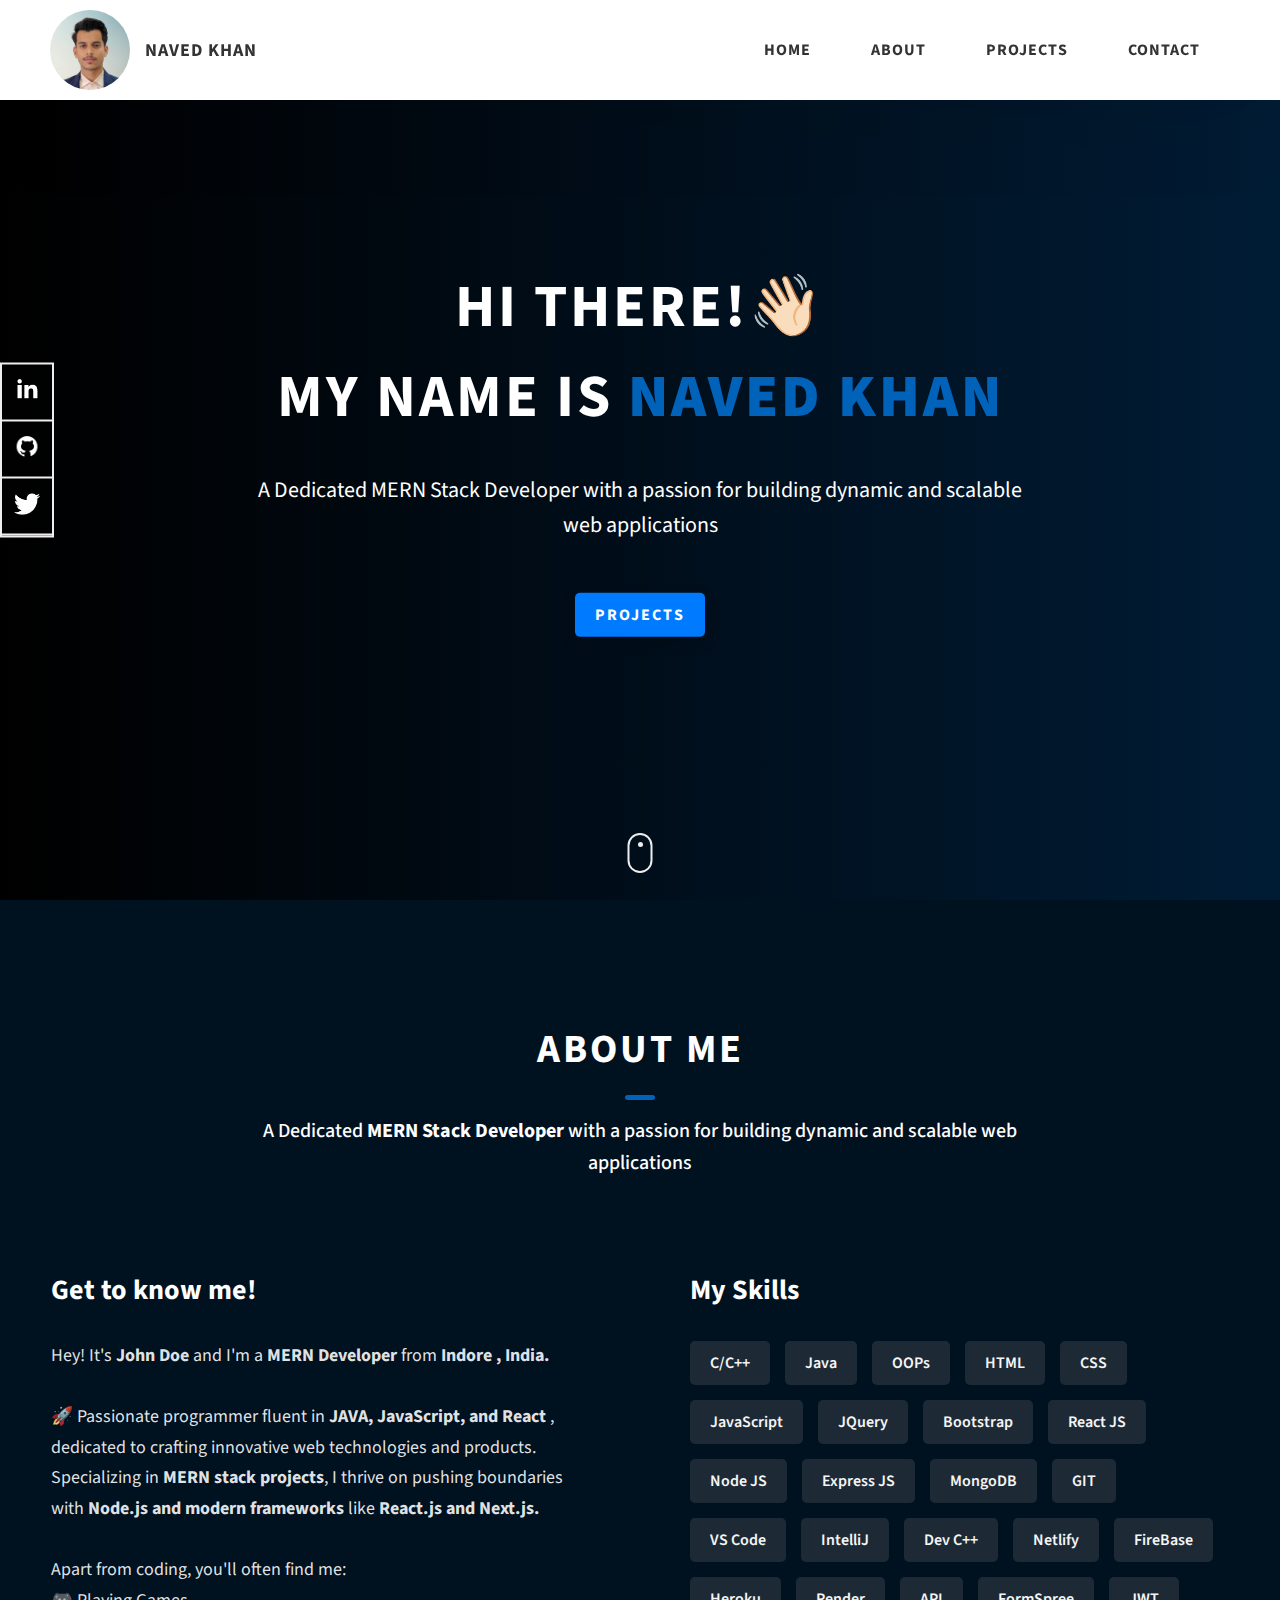
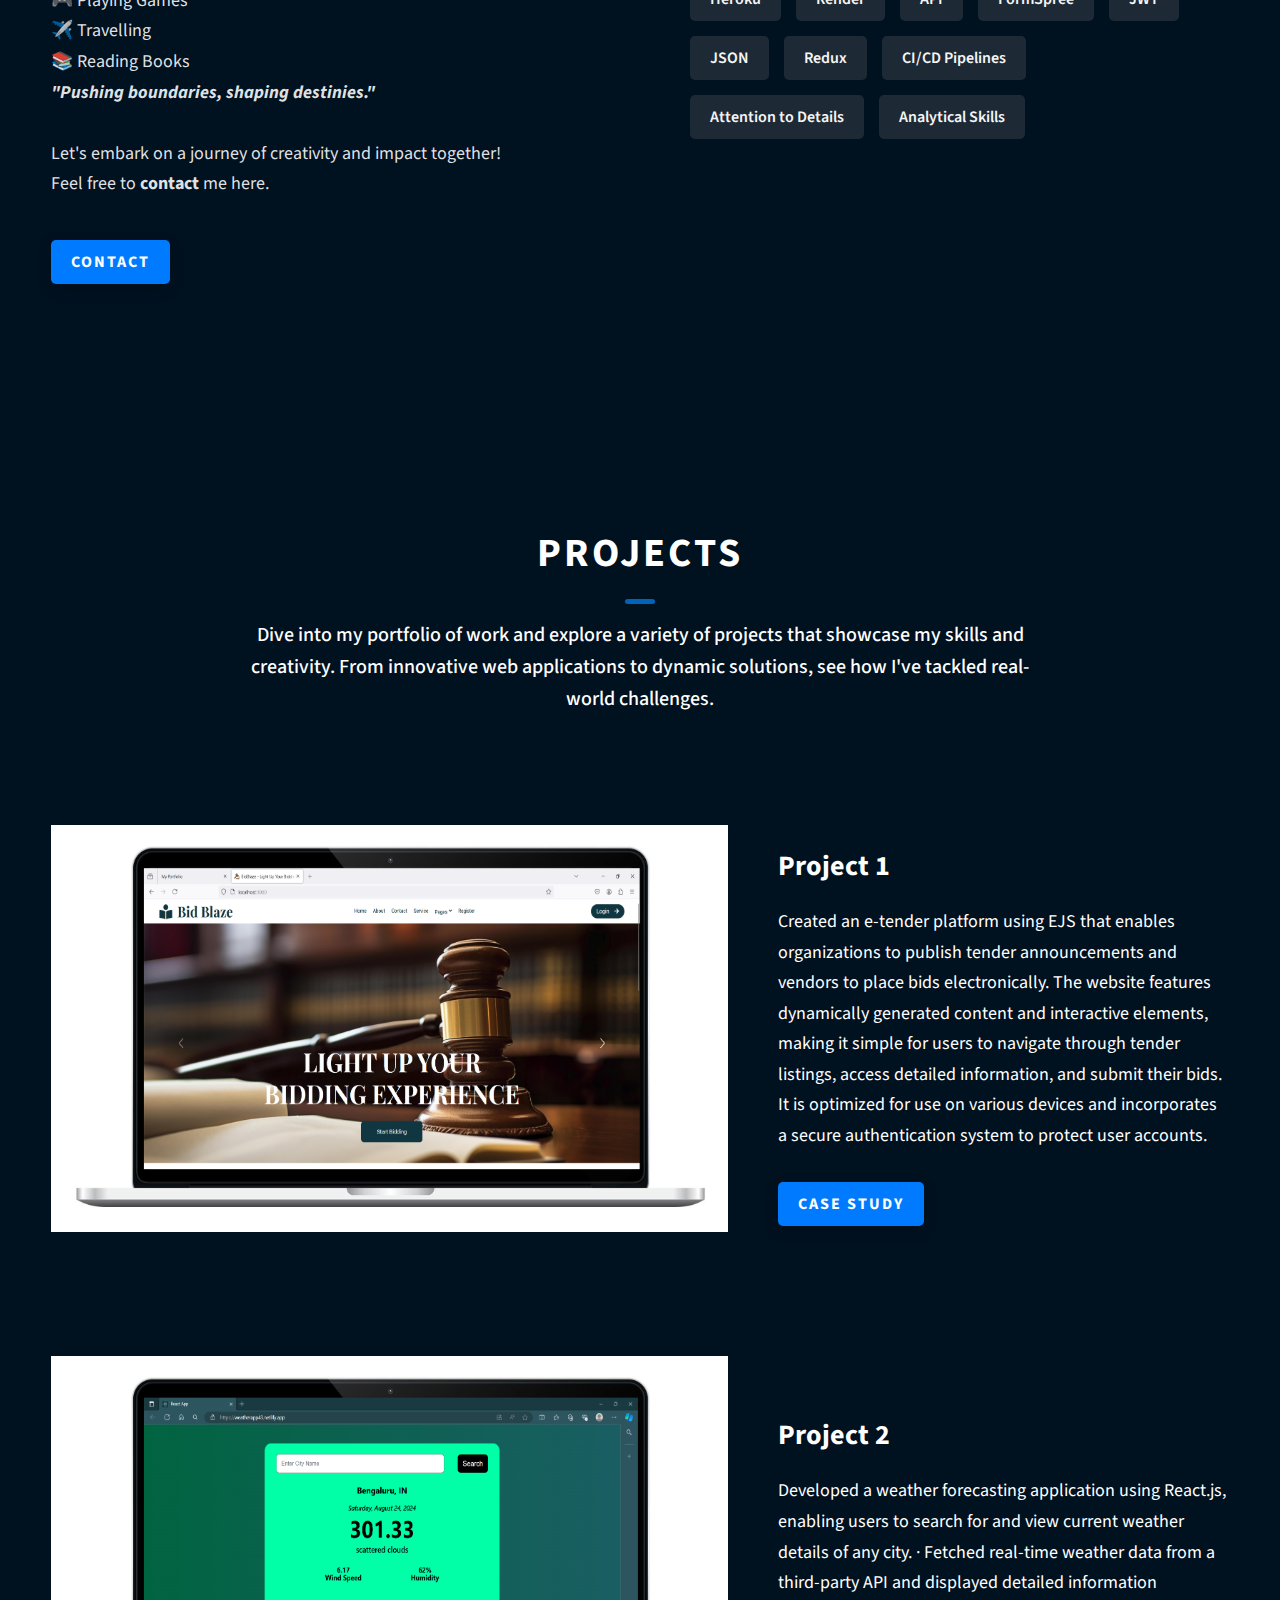
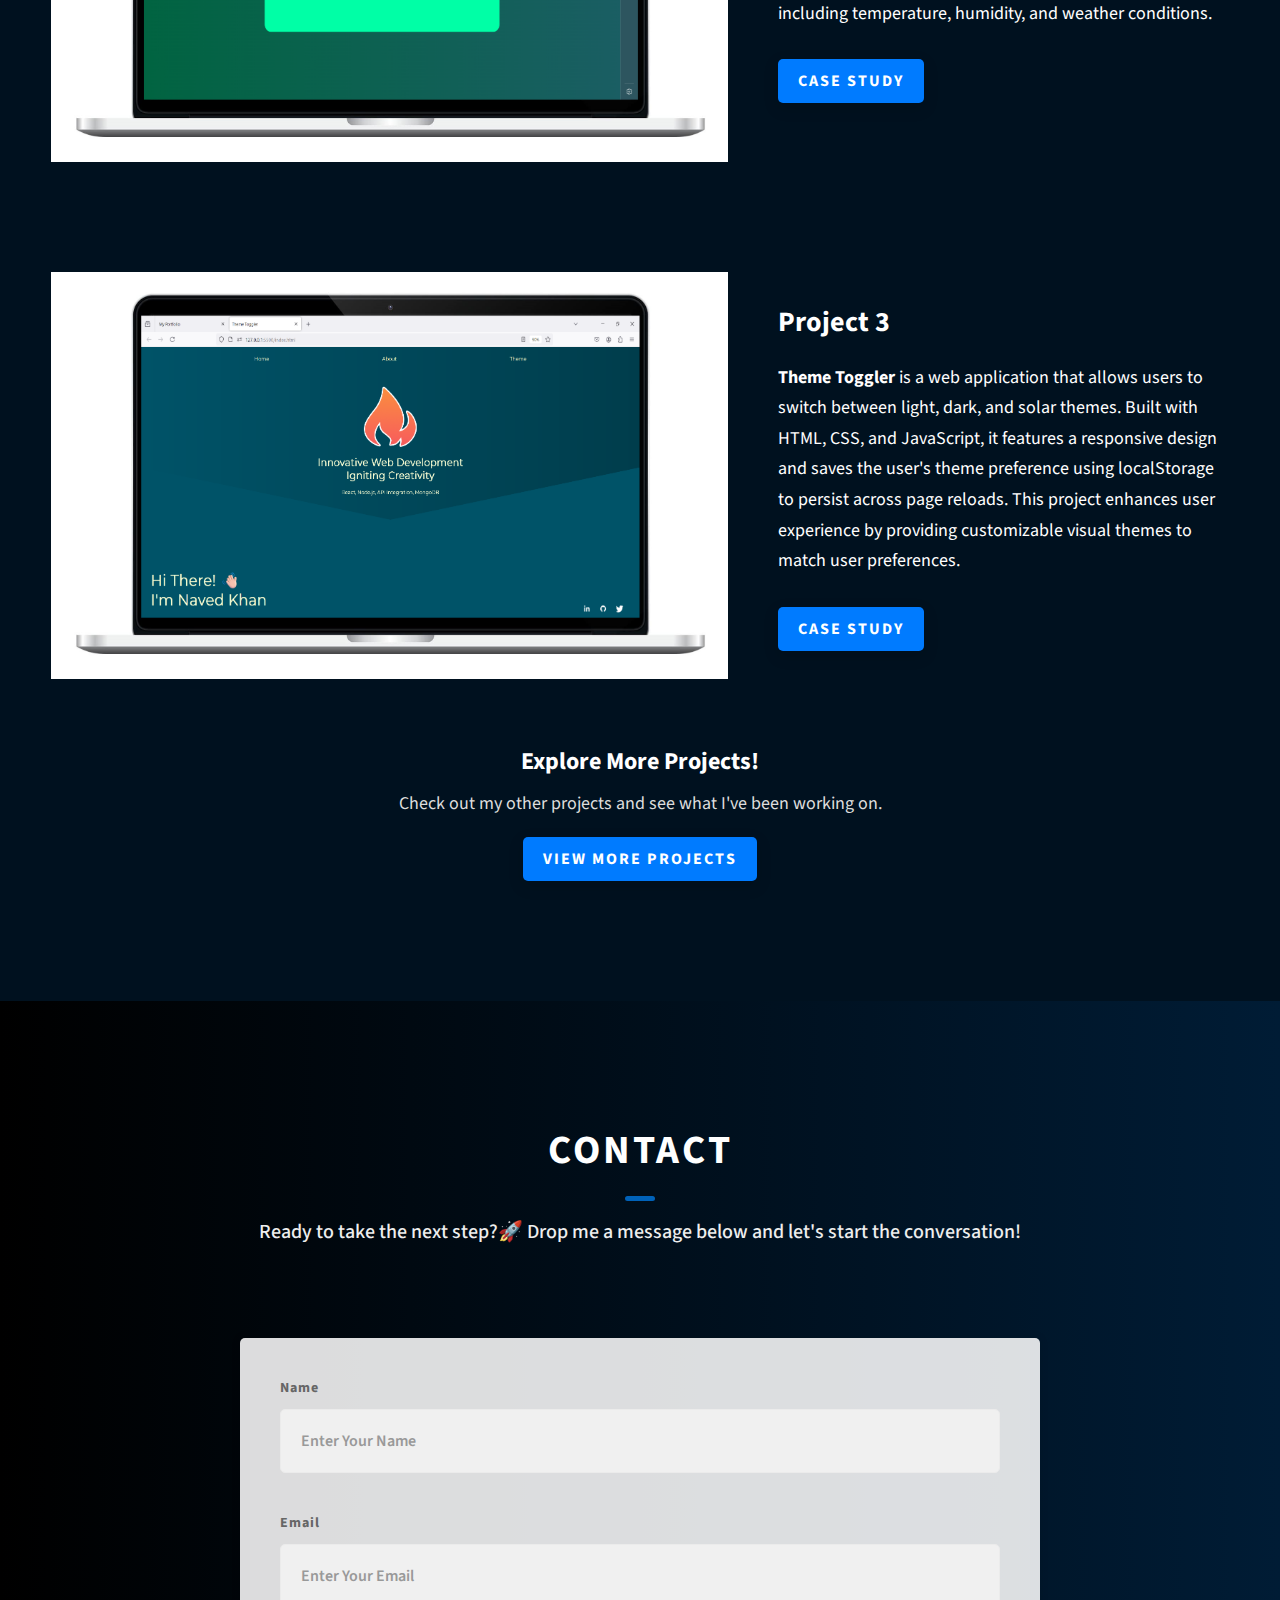
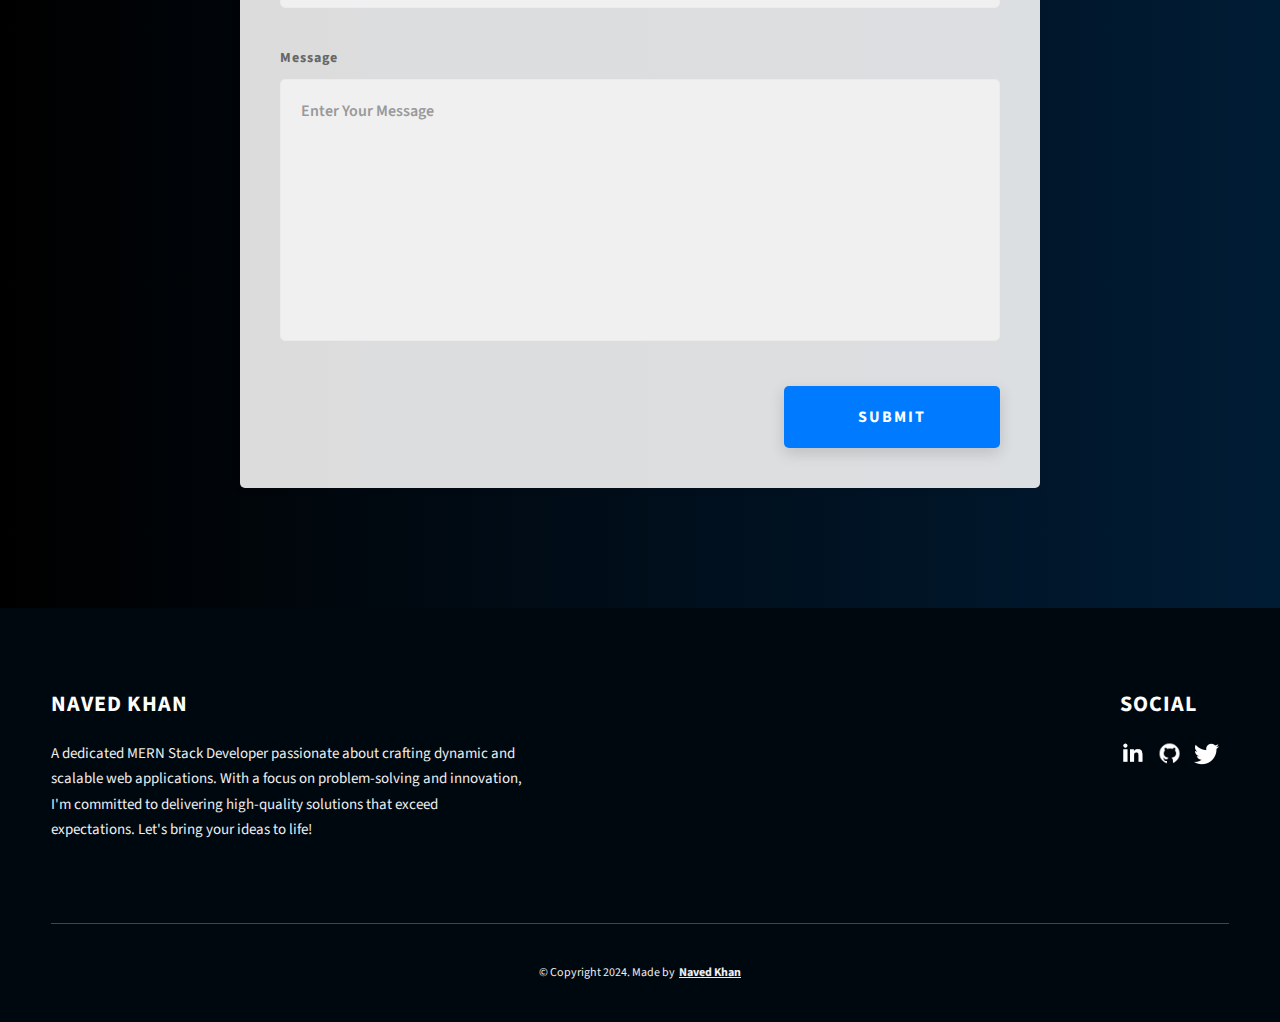
==== index.html @ ad015d61 "first commit" ====
<!DOCTYPE html>
<html lang="en">
  <head>
    <meta charset="UTF-8" />
    <meta name="viewport" content="width=device-width, initial-scale=1.0" />
    <meta http-equiv="X-UA-Compatible" content="ie=edge" />
    <title>My Portfolio</title>
    <meta name="description" content="Portfolio " />

    <link rel="stylesheet" href="css/style.css" />

    <link rel="preconnect" href="https://fonts.googleapis.com" />
    <link rel="preconnect" href="https://fonts.gstatic.com" crossorigin />
    <link
      href="https://fonts.googleapis.com/css2?family=Source+Sans+Pro:wght@400;600;700;900&display=swap"
      rel="stylesheet"
    />
  </head>
  <body>
    <header class="header">
      <div class="header__content">
        <div class="header__logo-container">
          <div class="header__logo-img-cont">
            <img
              src="./assets/png/profilepic.jpg"
              alt=" Logo Image"
              class="header__logo-img"
            />
          </div>
          <span class="header__logo-sub">Naved Khan</span>
        </div>
        <div class="header__main">
          <ul class="header__links">
            <li class="header__link-wrapper">
              <a href="./index.html" class="header__link"> Home </a>
            </li>
            <li class="header__link-wrapper">
              <a href="./index.html#about" class="header__link">About </a>
            </li>
            <li class="header__link-wrapper">
              <a href="./index.html#projects" class="header__link">
                Projects
              </a>
            </li>
            <li class="header__link-wrapper">
              <a href="./index.html#contact" class="header__link"> Contact </a>
            </li>
          </ul>
          <div class="header__main-ham-menu-cont">
            <img
              src="./assets/svg/ham-menu.svg"
              alt="hamburger menu"
              class="header__main-ham-menu"
            />
            <img
              src="./assets/svg/ham-menu-close.svg"
              alt="hamburger menu close"
              class="header__main-ham-menu-close d-none"
            />
          </div>
        </div>
      </div>
      <div class="header__sm-menu">
        <div class="header__sm-menu-content">
          <ul class="header__sm-menu-links">
            <li class="header__sm-menu-link">
              <a href="./index.html"> Home </a>
            </li>

            <li class="header__sm-menu-link">
              <a href="./index.html#about"> About </a>
            </li>

            <li class="header__sm-menu-link">
              <a href="./index.html#projects"> Projects </a>
            </li>

            <li class="header__sm-menu-link">
              <a href="./index.html#contact"> Contact </a>
            </li>
          </ul>
        </div>
      </div>
    </header>
    <section class="home-hero">
      <div class="home-hero__content">
        <h1 class="heading-primary">Hi There!<span class="wave" role="img " aria-labelledby="wave">👋🏻</span> <br>
          My name is <strong>Naved Khan</strong></h1>
        <div class="home-hero__info">
          <p class="text-primary">
            A Dedicated MERN Stack Developer with a passion for building dynamic and scalable web applications
          </p>
        </div>
        <div class="home-hero__cta">
          <a href="./#projects" class="btn btn--bg">Projects</a>
        </div>
      </div>
      <div class="home-hero__socials">
        <div class="home-hero__social">
          <a href="https://www.linkedin.com/in/naved-kk/" class="home-hero__social-icon-link">
            <img
              src="./assets/png/linkedin-ico.png"
              alt="my linkedin profile"
              class="home-hero__social-icon"
            />
          </a>
        </div>
        <div class="home-hero__social">
          <a href="https://github.com/navedk43" class="home-hero__social-icon-link">
            <img
              src="./assets/png/github-ico.png"
              alt="my github profile"
              class="home-hero__social-icon"
            />
          </a>
        </div>
        <div class="home-hero__social">
          <a href="#" class="home-hero__social-icon-link">
            <img
              src="./assets/png/twitter-ico.png"
              alt="icon"
              class="home-hero__social-icon"
            />
          </a>
        </div>
      </div>
      <div class="home-hero__mouse-scroll-cont">
        <div class="mouse"></div>
      </div>
    </section>


    <section id="about" class="about sec-pad">
      <div class="main-container">
        <h2 class="heading heading-sec heading-sec__mb-med">
          <span class="heading-sec__main">About Me</span>
          <span class="heading-sec__sub">
            A Dedicated <strong>MERN Stack Developer</strong> with a passion for building dynamic and scalable web applications
          </span>
        </h2>
        <div class="about__content">
          <div class="about__content-main">
            <h3 class="about__content-title">Get to know me!</h3>
            <div class="about__content-details">
              <p class="about__content-details-para">
                Hey! It's
                <strong>John Doe</strong>
                and I'm a <strong> MERN Developer </strong> from <strong>Indore , India.</strong>
                <br>
                <br>
                🚀 Passionate programmer fluent in <strong>JAVA, JavaScript, and React </strong>
                , dedicated to crafting innovative web technologies and products. Specializing in <strong>MERN stack projects</strong>, I thrive on pushing boundaries with <strong>Node.js and modern frameworks</strong> like<strong> React.js and Next.js.</strong><br> <br>
                Apart from coding, you'll often find me:  <br>
                🎮 Playing Games <br>
                ✈️ Travelling <br>
                📚 Reading Books <br>
                <strong><i>"Pushing boundaries, shaping destinies."</i></strong> <br>
                <br> Let's embark on a journey of creativity and impact together! <br>
                 Feel free to
                <strong>contact</strong> me here.
              </p>
            </div>
            <a href="./#contact" class="btn btn--med btn--theme dynamicBgClr"
              >Contact</a
            >
          </div>
          <div class="about__content-skills">
            <h3 class="about__content-title">My Skills</h3>
            <div class="skills">
              <div class="skills__skill">C/C++</div>
              <div class="skills__skill">Java</div>
              <div class="skills__skill">OOPs</div>
              <div class="skills__skill">HTML</div>
              <div class="skills__skill">CSS</div>
              <div class="skills__skill">JavaScript</div>
              <div class="skills__skill">JQuery</div>
              <div class="skills__skill">Bootstrap</div>
              <div class="skills__skill">React JS</div>
              <div class="skills__skill">Node JS</div>
              <div class="skills__skill">Express JS</div>
              <div class="skills__skill">MongoDB</div>
              <div class="skills__skill">GIT</div>
              <div class="skills__skill">VS Code</div>
              <div class="skills__skill">IntelliJ</div>
              <div class="skills__skill">Dev C++</div>
              <div class="skills__skill">Netlify</div>
              <div class="skills__skill">FireBase</div>
              <div class="skills__skill">Heroku</div>
              <div class="skills__skill">Render</div>
              <div class="skills__skill">API</div>
              <div class="skills__skill">FormSpree</div>
              <div class="skills__skill">JWT</div>
              <div class="skills__skill">JSON</div>
              <div class="skills__skill">Redux</div>
              <div class="skills__skill">CI/CD Pipelines</div>
              <div class="skills__skill">Attention to Details</div> 
              <div class="skills__skill">Analytical Skills</div>
             
            </div>
          </div>
        </div>
      </div>
    </section>


    <section id="projects" class="projects sec-pad">
      <div class="main-container">
        <h2 class="heading heading-sec heading-sec__mb-bg">
          <span class="heading-sec__main">Projects</span>
          <span class="heading-sec__sub">
            Dive into my portfolio of work and explore a variety of projects that showcase my skills and creativity. From innovative web applications to dynamic solutions, see how I've tackled real-world challenges.
          </span>
        </h2>

        <div class="projects__content">
          <div class="projects__row">
            <div class="projects__row-img-cont">
              <img
                src="assets/jpeg/BidBlaze.png"
                alt="Software Screenshot"
                class="projects__row-img"
                loading="lazy"
              />
            </div>
            <div class="projects__row-content">
              <h3 class="projects__row-content-title">Project 1</h3>
              <p class="projects__row-content-desc">
                Created an e-tender platform using EJS that enables organizations to publish tender
                announcements and vendors to place bids electronically. The website features dynamically
                generated content and interactive elements, making it simple for users to navigate through
                tender listings, access detailed information, and submit their bids. It is optimized for use on
                various devices and incorporates a secure authentication system to protect user accounts.
              </p>
              <a
                href="./project-1.html"
                class="btn btn--med btn--theme dynamicBgClr"
                target="_blank"
                >Case Study</a
              >
            </div>
          </div>
          <div class="projects__row">
            <div class="projects__row-img-cont">
              <img
                src="assets/jpeg/WeatherApp.png"
                alt="Software Screenshot"
                class="projects__row-img"
                loading="lazy"
              />
            </div>
            <div class="projects__row-content">
              <h3 class="projects__row-content-title">Project 2</h3>
              <p class="projects__row-content-desc">
                Developed a weather forecasting application using React.js, enabling users to search for and
                view current weather details of any city. · Fetched real-time weather data from a third-party API and displayed detailed information
                including temperature, humidity, and weather conditions.
              </p>
              <a
                href="./project-2.html"
                class="btn btn--med btn--theme dynamicBgClr"
                target="_blank"
                >Case Study</a
              >
            </div>
          </div>
          <div class="projects__row">
            <div class="projects__row-img-cont">
              <img
                src="./assets/jpeg/ThemeSwitch.png"
                alt="Software Screenshot"
                class="projects__row-img"
                loading="lazy"
              />
            </div>
            <div class="projects__row-content">
              <h3 class="projects__row-content-title">Project 3</h3>
              <p class="projects__row-content-desc">
                <strong>Theme Toggler</strong> is a web application that allows users to switch between light, dark, and solar themes. Built with HTML, CSS, and JavaScript, it features a responsive design and saves the user's theme preference using localStorage to persist across page reloads. This project enhances user experience by providing customizable visual themes to match user preferences.
              </p>
              <a
                href="./project-3.html"
                class="btn btn--med btn--theme dynamicBgClr"
                target="_blank"
                >Case Study</a
              >
            </div>
          </div>
        </div>
      </div>
      <br><br><br>
      <div class="seeMore">
        <h3>Explore More Projects!</h3>
        <p>Check out my other projects and see what I've been working on.</p>
    </div>
    <div class="moreProjects">
        <a
            href="https://github.com/navedk43?tab=repositories"
            class="btn btn--medium btn--theme dynamicBgClr"
            target="_blank"
        >
            View More Projects
        </a>
    </div>
    </section>

     <section id="contact" class="contact sec-pad dynamicBg">
      <div class="main-container">
        <h2 class="heading heading-sec heading-sec__mb-med">
          <span class="heading-sec__main heading-sec__main--lt">Contact</span>
          <span class="heading-sec__sub heading-sec__sub--lt">
            Ready to take the next step?🚀 Drop me a message below and let's start the conversation!
          </span>
        </h2>
        <div class="contact__form-container">
          <form action="https://formspree.io/f/mvgpdpna" method="POST" class="contact__form">
            <div class="contact__form-field">
              <label class="contact__form-label" for="name">Name</label>
              <input
                required
                placeholder="Enter Your Name"
                type="text"
                class="contact__form-input"
                name="name"
                id="name"
              />
            </div>
            <div class="contact__form-field">
              <label class="contact__form-label" for="email">Email</label>
              <input
                required
                placeholder="Enter Your Email"
                type="email"
                class="contact__form-input"
                name="email"
                id="email"
              />
            </div>
            <div class="contact__form-field">
              <label class="contact__form-label" for="message">Message</label>
              <textarea
                required
                cols="30"
                rows="10"
                class="contact__form-input"
                placeholder="Enter Your Message"
                name="message"
                id="message"
              ></textarea>
            </div>
            <button type="submit" class="btn btn--theme contact__btn">
              Submit
            </button>
          </form>
        </div>
      </div>
    </section> 


    <footer class="main-footer">
      <div class="main-container">
        <div class="main-footer__upper">
          <div class="main-footer__row main-footer__row-1">
            <h2 class="heading heading-sm main-footer__heading-sm">
              <span>Social</span>
            </h2>
            <div class="main-footer__social-cont">
              <a target="_blank" rel="noreferrer" href="https://www.linkedin.com/in/naved-kk/">
                <img
                  class="main-footer__icon"
                  src="./assets/png/linkedin-ico.png"
                  alt="my Linkedin Profile"
                />
              </a>
              <a target="_blank" rel="noreferrer" href="https://github.com/navedk43">
                <img
                  class="main-footer__icon"
                  src="./assets/png/github-ico.png"
                  alt="my Github Profile"
                />
              </a>
              <a target="_blank" rel="noreferrer" href="#">
                <img
                  class="main-footer__icon"
                  src="./assets/png/twitter-ico.png"
                  alt="icon"
                />
              </a>

<!-- 
            youtube
            <a target="_blank" rel="noreferrer" href="#">
              <img
                class="main-footer__icon"
                src="./assets/png/yt-ico.png"
                alt="icon"
              />
            </a>

            Instagram
            <a target="_blank" rel="noreferrer" href="#">
              <img
                class="main-footer__icon main-footer__icon--mr-none"
                src="./assets/png/insta-ico.png"
                alt="icon"
              />
            </a> -->

            </div>
          </div>
          <div class="main-footer__row main-footer__row-2">
            <h4 class="heading heading-sm text-lt">Naved Khan</h4>
            <p class="main-footer__short-desc">
              A dedicated MERN Stack Developer passionate about crafting dynamic and scalable web applications. With a focus on problem-solving and innovation, I'm committed to delivering high-quality solutions that exceed expectations. Let's bring your ideas to life!
            </p>
          </div>
        </div>
        <div class="main-footer__lower">
          &copy; Copyright 2024. Made by
          <a rel="noreferrer" target="_blank" href="#"
            >Naved Khan</a
          >
        </div>
      </div>
    </footer>

    <script src="https://www.linkedin.com/in/naved-kk/"></script>
  </body>
</html>
---- css/style.css ----
/*
0 - 600px:      Phone
600 - 900px:    Tablet portrait
900 - 1200px:   Tablet landscape
[1200 - 1800] is where our normal styles apply
1800px + :      Big desktop
$breakpoint arguement choices:
- phone
- tab-port
- tab-land
- big-desktop

Inside media queries 1em is always 16px i.e 1em = 16px at every screen size only inside media queries
*/
*,
*::after,
*::before {
  margin: 0;
  padding: 0;
  box-sizing: inherit;
  font-family: inherit; }

html {
  font-size: 62.5%;
  scroll-behavior: smooth; }
  @media only screen and (max-width: 75em) {
    html {
      font-size: 59%; } }
  @media only screen and (max-width: 56.25em) {
    html {
      font-size: 56%; } }
  @media only screen and (min-width: 112.5em) {
    html {
      font-size: 65%; } }

body {
  box-sizing: border-box;
  position: relative;
  line-height: 1.5;
  font-family: sans-serif;
  overflow-x: hidden;
  overflow-y: scroll;
  font-family: 'Source Sans Pro', sans-serif; }

a {
  text-decoration: none;
  color: inherit; }

li {
  list-style: none; }

input:focus,
button:focus,
a:focus,
textarea:focus {
  outline: none; }

button {
  border: none;
  cursor: pointer; }

textarea {
  resize: none; }

.heading-primary {
  font-size: 6rem;
  text-transform: uppercase;
  letter-spacing: 3px;
  text-align: center; }
  @media only screen and (max-width: 37.5em) {
    .heading-primary {
      font-size: 4.5rem; } }
      .heading-primary strong{
        color: #0062b9;
      }
      .wave{
        animation-duration: 2.1s;
        animation-iteration-count: infinite;
        -webkit-animation-name: wave-animation;
        animation-name: wave-animation;
        display: inline-block;
        transform-origin: 70% 70%;
      }
      @keyframes wave-animation {
        0% {
          transform: rotate(0deg);
        }
        10% {
          transform: rotate(14deg);
        } /* The following five values can be played with to make the waving more or less extreme */
        20% {
          transform: rotate(-8deg);
        }
        30% {
          transform: rotate(14deg);
        }
        40% {
          transform: rotate(-4deg);
        }
        50% {
          transform: rotate(10deg);
        }
        60% {
          transform: rotate(0deg);
        } /* Reset for the last half to pause */
        100% {
          transform: rotate(0deg);
        }
      }
.heading-sec__mb-bg {
  margin-bottom: 11rem; }
  @media only screen and (max-width: 56.25em) {
    .heading-sec__mb-bg {
      margin-bottom: 8rem; } }

.heading-sec__mb-med {
  margin-bottom: 9rem; }
  @media only screen and (max-width: 56.25em) {
    .heading-sec__mb-med {
      margin-bottom: 8rem; } }

.heading-sec__main {
  color: #fff;
  display: block;
  font-size: 4rem;
  text-transform: uppercase;
  letter-spacing: 1px;
  letter-spacing: 3px;
  text-align: center;
  margin-bottom: 3.5rem;
  position: relative; }
  .heading-sec__main--lt {
    color: #fff; }
    .heading-sec__main--lt::after {
      content: '';
      background: #0062b9 !important; }
  .heading-sec__main::after {
    content: '';
    position: absolute;
    top: calc(100% + 1.5rem);
    height: 5px;
    width: 3rem;
    background: #0062b9;
    left: 50%;
    transform: translateX(-50%);
    border-radius: 5px; }
    @media only screen and (max-width: 37.5em) {
      .heading-sec__main::after {
        top: calc(100% + 1.2rem); } }

.heading-sec__sub {
  display: block;
  text-align: center;
  color: #ffffff;
  font-size: 2rem;
  font-weight: 500;
  max-width: 80rem;
  margin: auto;
  line-height: 1.6; }
  @media only screen and (max-width: 37.5em) {
    .heading-sec__sub {
      font-size: 1.8rem; } }
  .heading-sec__sub--lt {
    color: #eee; }

.heading-sm {
  font-size: 2.2rem;
  text-transform: uppercase;
  letter-spacing: 1px; }

.main-container {
  max-width: 120rem;
  margin: auto;
  width: 92%; }

.btn {
  background: #fff;
  color: #333;
  text-transform: uppercase;
  letter-spacing: 2px;
  display: inline-block;
  font-weight: 700;
  border-radius: 5px;
  box-shadow: 0 5px 15px 0 rgba(0, 0, 0, 0.15);
  transition: transform .3s; }
  .btn:hover {
    transform: translateY(-3px); }
  .btn--bg {
    padding: 1.5rem 8rem;
    font-size: 2rem; }
  .btn--med {
    padding: 1.5rem 5rem;
    font-size: 1.6rem; }
  .btn--theme {
    background: #0062b9;
    color: #fff; }
  .btn--theme-inv {
    color: #0062b9;
    background: #fff;
    border: 2px solid #0062b9;
    box-shadow: none;
    padding: calc(1.5rem - 2px) calc(5rem - 2px); }

.sec-pad {
  padding: 12rem 0; }
  @media only screen and (max-width: 56.25em) {
    .sec-pad {
      padding: 8rem 0; } }

.text-primary {
  color: #fff;
  font-size: 2.2rem;
  text-align: center;
  width: 100%;
  line-height: 1.6; }
  @media only screen and (max-width: 37.5em) {
    .text-primary {
      font-size: 2rem; } }

.d-none {
  display: none; }

.home-hero {
  color: #fff;
  background: linear-gradient(to right, rgb(0, 0, 0), rgb(0, 28, 53)), url(../../assets/svg/common-bg.svg);
  background-position: center;
  height: 100vh;
  min-height: 80rem;
  max-height: 120rem;
  position: relative; }
  @media only screen and (max-width: 37.5em) {
    .home-hero {
      height: unset;
      min-height: unset; } }
  .home-hero__socials {
    position: absolute;
    top: 50%;
    border: 2px solid #eee;
    border-left: 2px solid #eee;
    transform: translateY(-50%); }
    @media only screen and (max-width: 56.25em) {
      .home-hero__socials {
        display: none; } }
  .home-hero__mouse-scroll-cont {
    position: absolute;
    bottom: 3%;
    left: 50%;
    transform: translateX(-50%); }
    @media only screen and (max-width: 37.5em) {
      .home-hero__mouse-scroll-cont {
        display: none; } }
  .home-hero__social {
    width: 5rem; }
  .home-hero__social-icon-link {
    width: 100%;
    display: block;
    padding: 1.2rem;
    border-bottom: 2px solid #eee;
    transition: background .3s; }
    .home-hero__social-icon-link:hover {
      background: rgba(255, 255, 255, 0.1); }
    .home-hero__social-icon-link--bd-none {
      border-bottom: 0; }
  .home-hero__social-icon {
    width: 100%; }
  .home-hero__content {
    position: absolute;
    top: 50%;
    left: 50%;
    transform: translate(-50%, -50%);
    max-width: 90rem;
    width: 92%; }
    @media only screen and (max-width: 37.5em) {
      .home-hero__content {
        padding: 19rem 0 13rem 0;
        margin: auto;
        position: static;
        transform: translate(0, 0); } }
  .home-hero__info {
    margin: 3rem auto 0 auto;
    max-width: 80rem; }
  .home-hero__cta {
    margin-top: 5rem;
    text-align: center; }

.about {
  background: rgb(0, 17, 31); }
  .about__content {
    display: grid;
    grid-template-columns: 1fr 1fr;
    grid-gap: 10rem; }
    @media only screen and (max-width: 56.25em) {
      .about__content {
        grid-template-columns: 1fr;
        grid-gap: 8rem; } }
    .about__content-title {
      color: #fff;
      font-weight: 700;
      font-size: 2.8rem;
      margin-bottom: 3rem; }
      @media only screen and (max-width: 37.5em) {
        .about__content-title {
          font-size: 2.4rem; } }
    .about__content-details-para {
      font-size: 1.8rem;
      color: rgba(255, 255, 255, 0.895);
      max-width: 60rem;
      line-height: 1.7;
      margin-bottom: 1rem; }
      .about__content-details-para--hl {
        font-weight: 700;
        margin: 0 3px; }
      .about__content-details-para:last-child {
        margin-bottom: 4rem; }
#projects{
  background: rgb(0, 17, 31);
}
.projects__row {
  background: rgb(0, 17, 31);
  display: grid;
  grid-template-columns: 1.5fr 1fr;
  grid-gap: 5rem;
  margin-bottom: 11rem; }
  @media only screen and (max-width: 56.25em) {
    .projects__row {
      grid-template-columns: 1fr;
      grid-gap: 2rem;
      margin-bottom: 8rem; } }
  @media only screen and (max-width: 56.25em) {
    .projects__row {
      text-align: center; } }
  .projects__row:last-child {
    margin-bottom: 0; }
  .projects__row-img-cont {
    overflow: hidden; }
  .projects__row-img {
    width: 100%;
    display: block;
    object-fit: cover; }
  .projects__row-content {
    color: #fff;
    padding: 2rem 0;
    display: flex;
    justify-content: center;
    flex-direction: column;
    align-items: flex-start; }
    @media only screen and (max-width: 56.25em) {
      .projects__row-content {
        align-items: center; } }
    .projects__row-content-title {
      font-weight: 700;
      font-size: 2.8rem;
      margin-bottom: 2rem; }
      @media only screen and (max-width: 37.5em) {
        .projects__row-content-title {
          font-size: 2.4rem; } }
    .projects__row-content-desc {
      font-size: 1.8rem;
      color: rgb(255, 254, 254);
      max-width: 60rem;
      line-height: 1.7;
      margin-bottom: 3rem; }
      @media only screen and (max-width: 37.5em) {
        .projects__row-content-desc {
          font-size: 1.7rem; } }
          .seeMore {
            color: #fff;
            display: flex;
            flex-direction: column;
            align-items: center;
            font-size: 2.4rem;
            margin: 2rem 0;
        }
        
        .seeMore h3 {
            font-size: 2.4rem;
            margin-bottom: 1rem;
        }
        
        .seeMore p {
            font-size: 1.8rem;
            color: #ddd;
        }
        
        .moreProjects {
            display: flex;
            justify-content: center;
            margin-top: 1rem;
        }
        
        .btn {
            padding: 1rem 2rem;
            font-size: 1.6rem;
            border: none;
            border-radius: 5px;
            text-decoration: none;
            text-align: center;
            color: #fff;
            background-color: #007bff; /* Adjust to your theme color */
            transition: background-color 0.3s ease;
        }
        
        .btn:hover {
            background-color: #0056b3; /* Darker shade for hover effect */
        }

.contact {
  background: linear-gradient(to right, rgb(0, 0, 0), rgba(0, 28, 53)), url(../../assets/svg/common-bg.svg);
  background-size: cover;
  background-position: center; }
  .contact__form-container {
    box-shadow: 0 0 10px rgba(0, 0, 0, 0.1);
    background: rgba(255, 255, 255, 0.861);
    padding: 4rem;
    margin-top: 6rem;
    max-width: 80rem;
    text-align: right;
    width: 95%;
    border-radius: 5px;
    margin: 5rem auto 0 auto; }
    @media only screen and (max-width: 37.5em) {
      .contact__form-container {
        padding: 3rem; } }
  .contact__form-field {
    margin-bottom: 4rem; }
    @media only screen and (max-width: 37.5em) {
      .contact__form-field {
        margin-bottom: 3rem; } }
  .contact__form-label {
    color: #666;
    font-size: 1.4rem;
    letter-spacing: 1px;
    font-weight: 700;
    margin-bottom: 1rem;
    display: block;
    text-align: left; }
  .contact__form-input {
    color: #333;
    padding: 2rem;
    width: 100%;
    border: 1px solid #ebebeb;
    font-size: 1.6rem;
    letter-spacing: 0px;
    background: #f0f0f0;
    border-radius: 5px;
    font-weight: 600;
    /* Code for Modern Browsers */
    /* Code for WebKit, Blink, Edge */
    /* Code for Internet Explorer 10-11 */
    /* Code for Microsoft Edge */
    /* Code for Mozilla Firefox 4 to 18 */
    /* Code for Mozilla Firefox 19+ */ }
    .contact__form-input::placeholder {
      color: #999;
      font-weight: 600;
      font-size: 1.6rem; }
    .contact__form-input::-webkit-input-placeholder {
      color: #999;
      font-weight: 600;
      font-size: 1.6rem; }
    .contact__form-input:-ms-input-placeholder {
      color: #999;
      font-weight: 600;
      font-size: 1.6rem; }
    .contact__form-input::-ms-input-placeholder {
      color: #999;
      font-weight: 600;
      font-size: 1.6rem; }
    .contact__form-input:-moz-placeholder {
      opacity: 1;
      color: #999;
      font-weight: 600;
      font-size: 1.6rem; }
    .contact__form-input::-moz-placeholder {
      opacity: 1;
      color: #999;
      font-weight: 600;
      font-size: 1.6rem; }
  .contact__btn {
    width: 30%;
    padding: 2rem 4rem;
    font-size: 1.6rem; }
    @media only screen and (max-width: 37.5em) {
      .contact__btn {
        width: 100%; } }
.project-details{
  background: rgb(0, 17, 31);
}
.project-cs-hero {
  color: #fff;
  background: linear-gradient(to right, rgb(0, 0, 0), rgba(0, 28, 53, 0.943)), url(../../assets/svg/common-bg.svg);
  background-size: cover;
  background-position: center;
  position: relative; }
  @media only screen and (max-width: 37.5em) {
    .project-cs-hero {
      height: unset;
      min-height: unset; } }
  .project-cs-hero__content {
    padding: 25rem 0 17rem 0;
    max-width: 90rem;
    width: 92%;
    margin: auto; }
    @media only screen and (max-width: 37.5em) {
      .project-cs-hero__content {
        padding: 19rem 0 13rem 0;
        margin: auto;
        position: static;
        transform: translate(0, 0); } }
  .project-cs-hero__info {
    margin: 3rem auto 0 auto;
    max-width: 80rem; }
  .project-cs-hero__cta {
    margin-top: 5rem;
    text-align: center; }

.project-details__content {
  padding: 8rem 0;
  max-width: 90rem;
  margin: auto; }
  .project-details__content-title {
    color: #fff;
    font-weight: 700;
    font-size: 2.8rem;
    margin-bottom: 3rem; }
    @media only screen and (max-width: 37.5em) {
      .project-details__content-title {
        font-size: 2.4rem; } }

.project-details__showcase-img-cont {
  width: 100%;
  margin-bottom: 6rem; }

.project-details__showcase-img {
  width: 100%; }

.project-details__content-main {
  width: 100%;
  max-width: 70rem;
  margin: auto; }

.project-details__desc {
  margin: 0 0 7rem 0; }
  .project-details__desc-para {
    font-size: 1.8rem;
    line-height: 1.7;
    color: #fff;
    margin-bottom: 2rem; }

.project-details__tools-used {
  margin: 0 0 7rem 0; }
  .project-details__tools-used-list {
    display: flex;
    flex-wrap: wrap; }
  .project-details__tools-used-item {
    padding: 1rem 2rem;
    margin-bottom: 1.5rem;
    margin-right: 1.5rem;
    font-size: 1.6rem;
    background: rgba(153, 153, 153, 0.2);
    border-radius: 5px;
    font-weight: 600;
    color: #777; }

.project-details__links {
  margin: 0 0; }
  .project-details__links-btn {
    margin-right: 2rem; }
    @media only screen and (max-width: 37.5em) {
      .project-details__links-btn {
        margin-right: 0;
        width: 70%;
        margin-bottom: 2rem;
        text-align: center; } }
    .project-details__links-btn:last-child {
      margin: 0; }
      @media only screen and (max-width: 37.5em) {
        .project-details__links-btn:last-child {
          margin: 0; } }

.header {
  position: fixed;
  width: 100%;
  z-index: 1000;
  background: #000;
  background: #fff;
  box-shadow: 0 10px 100px rgba(0, 0, 0, 0.1); }
  .header__content {
    display: flex;
    align-items: center;
    justify-content: space-between;
    padding: 1rem 5rem; }
    @media only screen and (max-width: 56.25em) {
      .header__content {
        padding: 0 2rem; } }
  .header__logo-container {
    display: flex;
    align-items: center;
    cursor: pointer;
    color: #333;
    transition: color .3s; }
    .header__logo-container:hover {
      color: #0062b9; }
  .header__logo-img-cont {
    width: 8rem;
    height: 8rem;
    border-radius: 50px;
    overflow: hidden;
    margin-right: 1.5rem;
    background: #0062b9; }
    @media only screen and (max-width: 56.25em) {
      .header__logo-img-cont {
        width: 4.5rem;
        height: 4.5rem;
        margin-right: 1.2rem; } }
  .header__logo-img {
    width: 108%;
    height: 120%;
    object-fit: cover;
    object-position: center;
    display: block; }
  .header__logo-sub {
    font-size: 1.8rem;
    text-transform: uppercase;
    font-weight: 700;
    letter-spacing: 1px; }
  .header__links {
    display: flex; }
    @media only screen and (max-width: 37.5em) {
      .header__links {
        display: none; } }
  .header__link {
    padding: 2.2rem 3rem;
    display: inline-block;
    font-size: 1.6rem;
    color: #333;
    text-transform: uppercase;
    letter-spacing: 1px;
    font-weight: 700;
    transition: color .3s; }
    .header__link:hover {
      color: #0062b9; }
    @media only screen and (max-width: 56.25em) {
      .header__link {
        padding: 3rem 1.8rem;
        font-size: 1.5rem; } }
  .header__main-ham-menu-cont {
    display: none;
    width: 3rem;
    padding: 2.2rem 0; }
    @media only screen and (max-width: 37.5em) {
      .header__main-ham-menu-cont {
        display: block; } }
  .header__main-ham-menu {
    width: 100%; }
  .header__main-ham-menu-close {
    width: 100%; }
  .header__sm-menu {
    background: #fff;
    position: absolute;
    width: 100%;
    top: 100%;
    visibility: hidden;
    opacity: 0;
    transition: all .3s;
    box-shadow: 0px 5px 5px 0px rgba(0, 0, 0, 0.1);
    -webkit-box-shadow: 0px 5px 5px 0px rgba(0, 0, 0, 0.1);
    -moz-box-shadow: 0px 5px 5px 0px rgba(0, 0, 0, 0.1); }
    .header__sm-menu--active {
      visibility: hidden;
      opacity: 0; }
      @media only screen and (max-width: 37.5em) {
        .header__sm-menu--active {
          visibility: visible;
          opacity: 1; } }
  .header__sm-menu-link a {
    display: block;
    text-decoration: none;
    padding: 2.5rem 3rem;
    font-size: 1.6rem;
    color: #333;
    text-align: right;
    border-bottom: 1px solid #eee;
    font-weight: 700;
    text-transform: uppercase;
    letter-spacing: 2px;
    transition: color .3s; }
    .header__sm-menu-link a:hover {
      color: #0062b9; }
  .header__sm-menu-link:first-child a {
    border-top: 1px solid #eee; }
  .header__sm-menu-link-last {
    border-bottom: 0; }

.main-footer {
  background: rgb(0, 8, 15);
  color: #fff; }
  .main-footer__upper {
    display: flex;
    justify-content: space-between;
    padding: 8rem 0; }
    @media only screen and (max-width: 56.25em) {
      .main-footer__upper {
        padding: 6rem 0; } }
    @media only screen and (max-width: 37.5em) {
      .main-footer__upper {
        display: block; } }
  .main-footer__row-1 {
    order: 2; }
    @media only screen and (max-width: 56.25em) {
      .main-footer__row-1 {
        margin-bottom: 5rem; } }
  .main-footer__row-2 {
    width: 40%;
    order: 1;
    max-width: 50rem; }
    @media only screen and (max-width: 56.25em) {
      .main-footer__row-2 {
        width: 100%; } }
  .main-footer__short-desc {
    margin-top: 2rem;
    color: #eee;
    font-size: 1.5rem;
    line-height: 1.7; }
  .main-footer__social-cont {
    margin-top: 2rem; }
  .main-footer__icon {
    margin-right: 1rem;
    width: 2.5rem; }
    .main-footer__icon--mr-none {
      margin-right: 0; }
  .main-footer__lower {
    padding: 4rem 0;
    border-top: 1px solid #444;
    color: #eee;
    font-size: 1.2rem;
    text-align: left;
    text-align: center; }
    .main-footer__lower a {
      text-decoration: underline;
      font-weight: bold;
      margin-left: 2px; }
    @media only screen and (max-width: 56.25em) {
      .main-footer__lower {
        padding: 3.5rem 0; } }

.skills {
  display: flex;
  flex-wrap: wrap; }
  .skills__skill {
    padding: 1rem 2rem;
    margin-bottom: 1.5rem;
    margin-right: 1.5rem;
    font-size: 1.6rem;
    background: rgba(153, 153, 153, 0.192);
    border-radius: 5px;
    font-weight: 600;
    color: #f6f5f5; }

.mouse {
  width: 25px;
  height: 40px;
  border: 2px solid #eee;
  border-radius: 60px;
  position: relative;
  overflow: hidden; }
  .mouse::before {
    content: '';
    width: 5px;
    height: 5px;
    position: absolute;
    top: 7px;
    left: 50%;
    transform: translateX(-50%);
    background-color: #eee;
    border-radius: 50%;
    opacity: 1;
    animation: wheel 1.3s infinite;
    -webkit-animation: wheel 1.3s infinite; }

@keyframes wheel {
  to {
    opacity: 0;
    top: 27px; } }

@-webkit-keyframes wheel {
  to {
    opacity: 0;
    top: 27px; } }
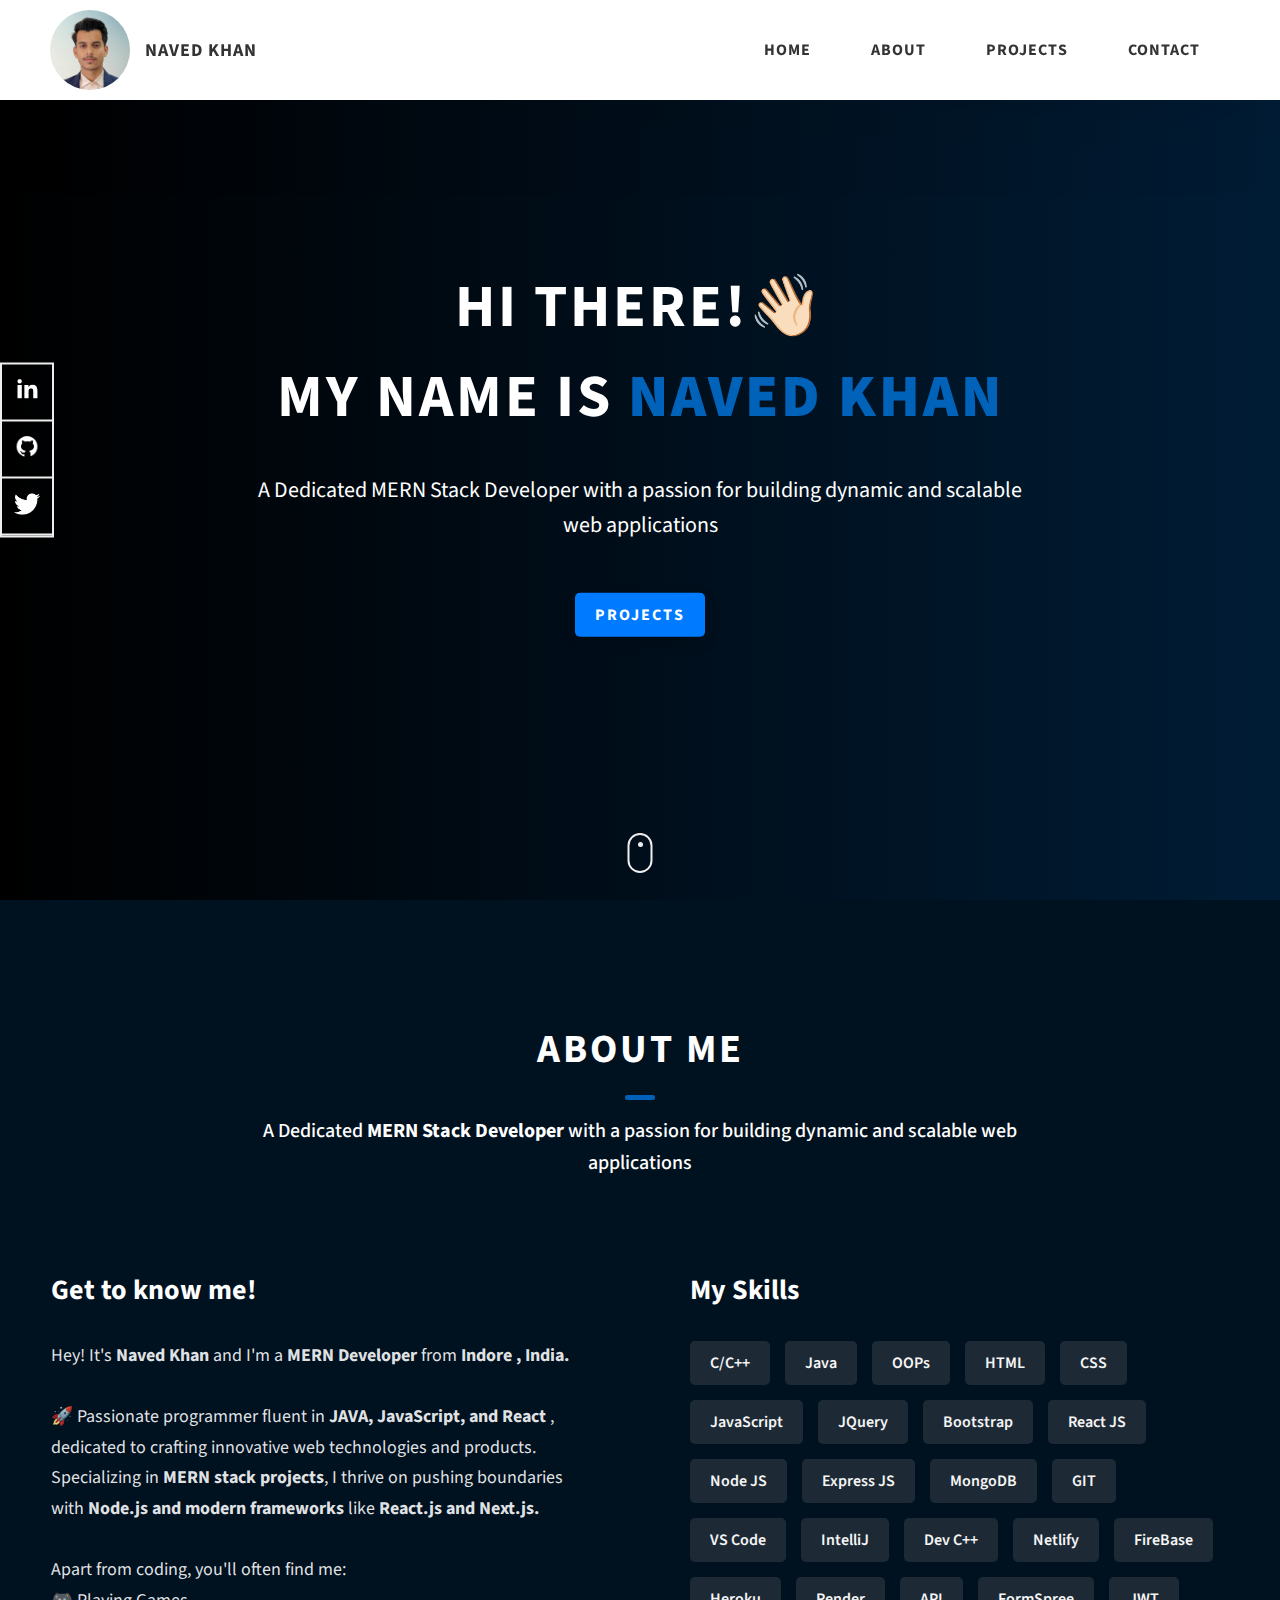
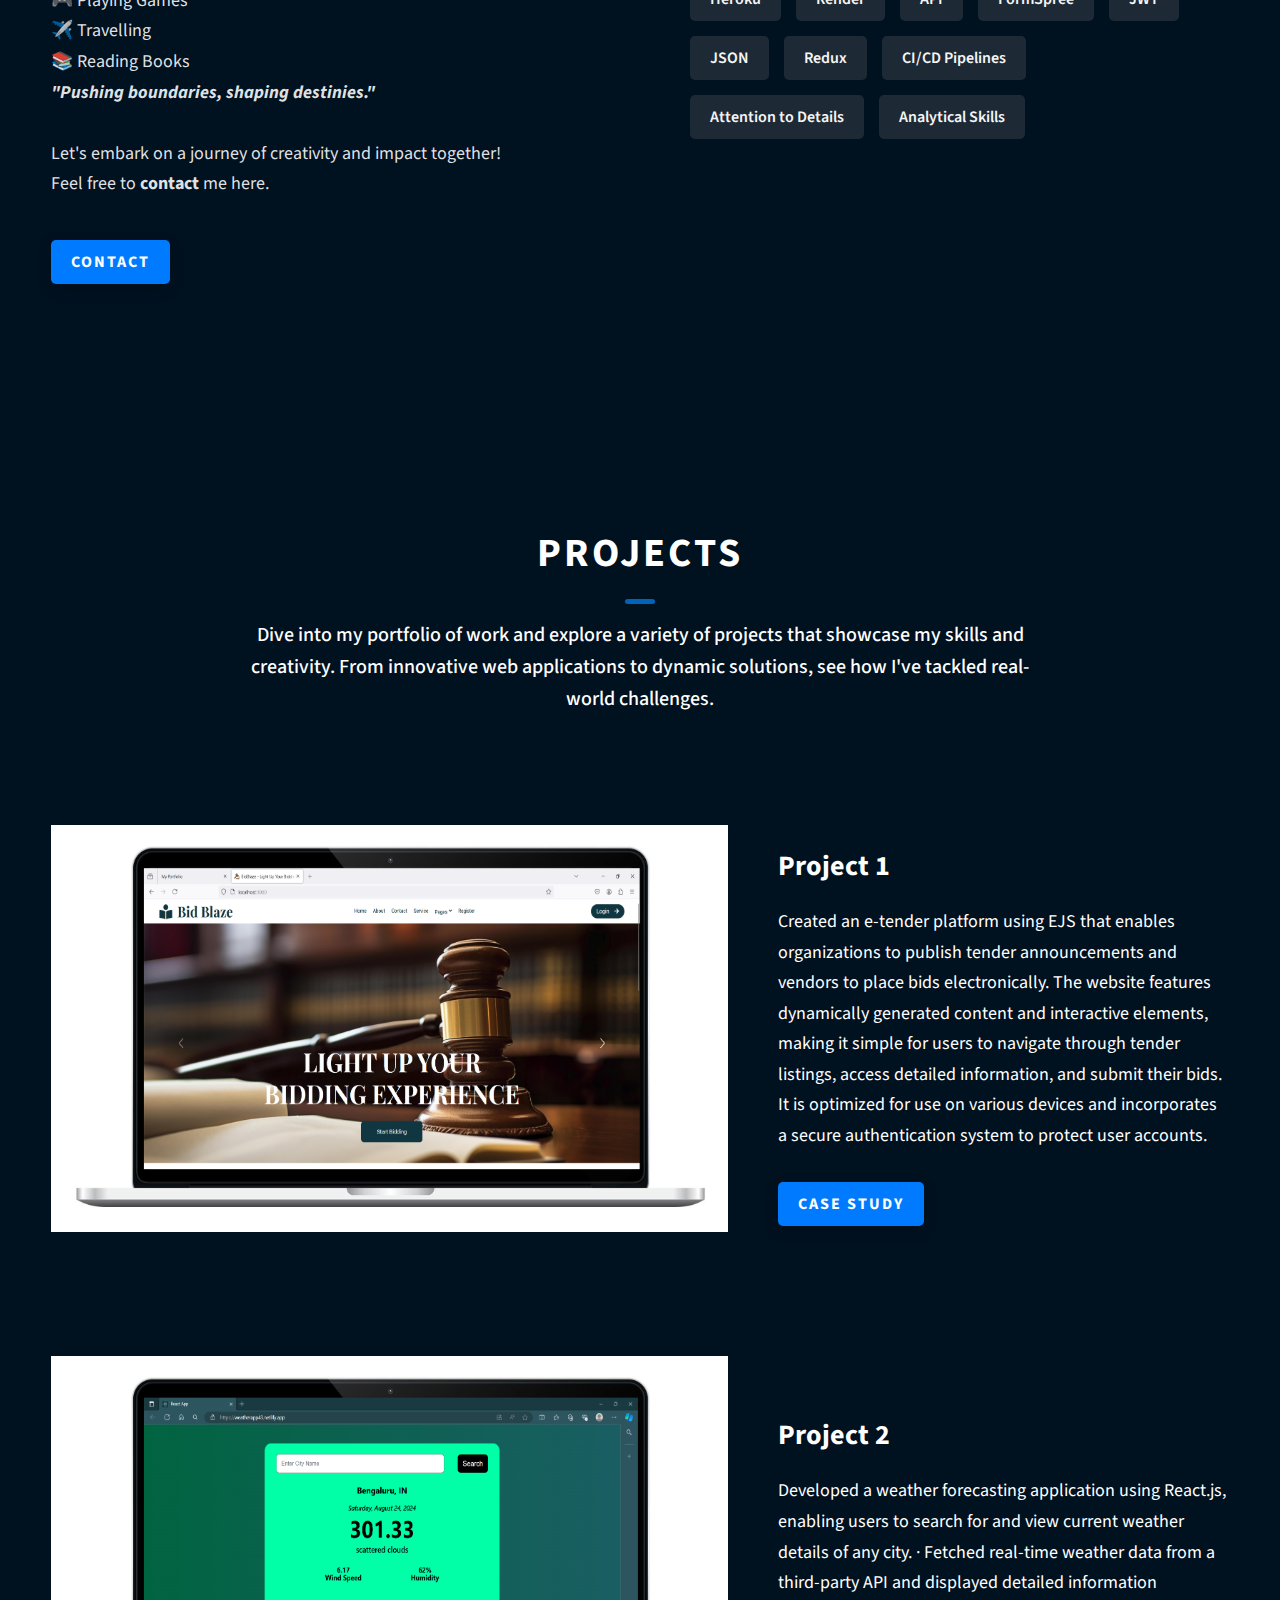
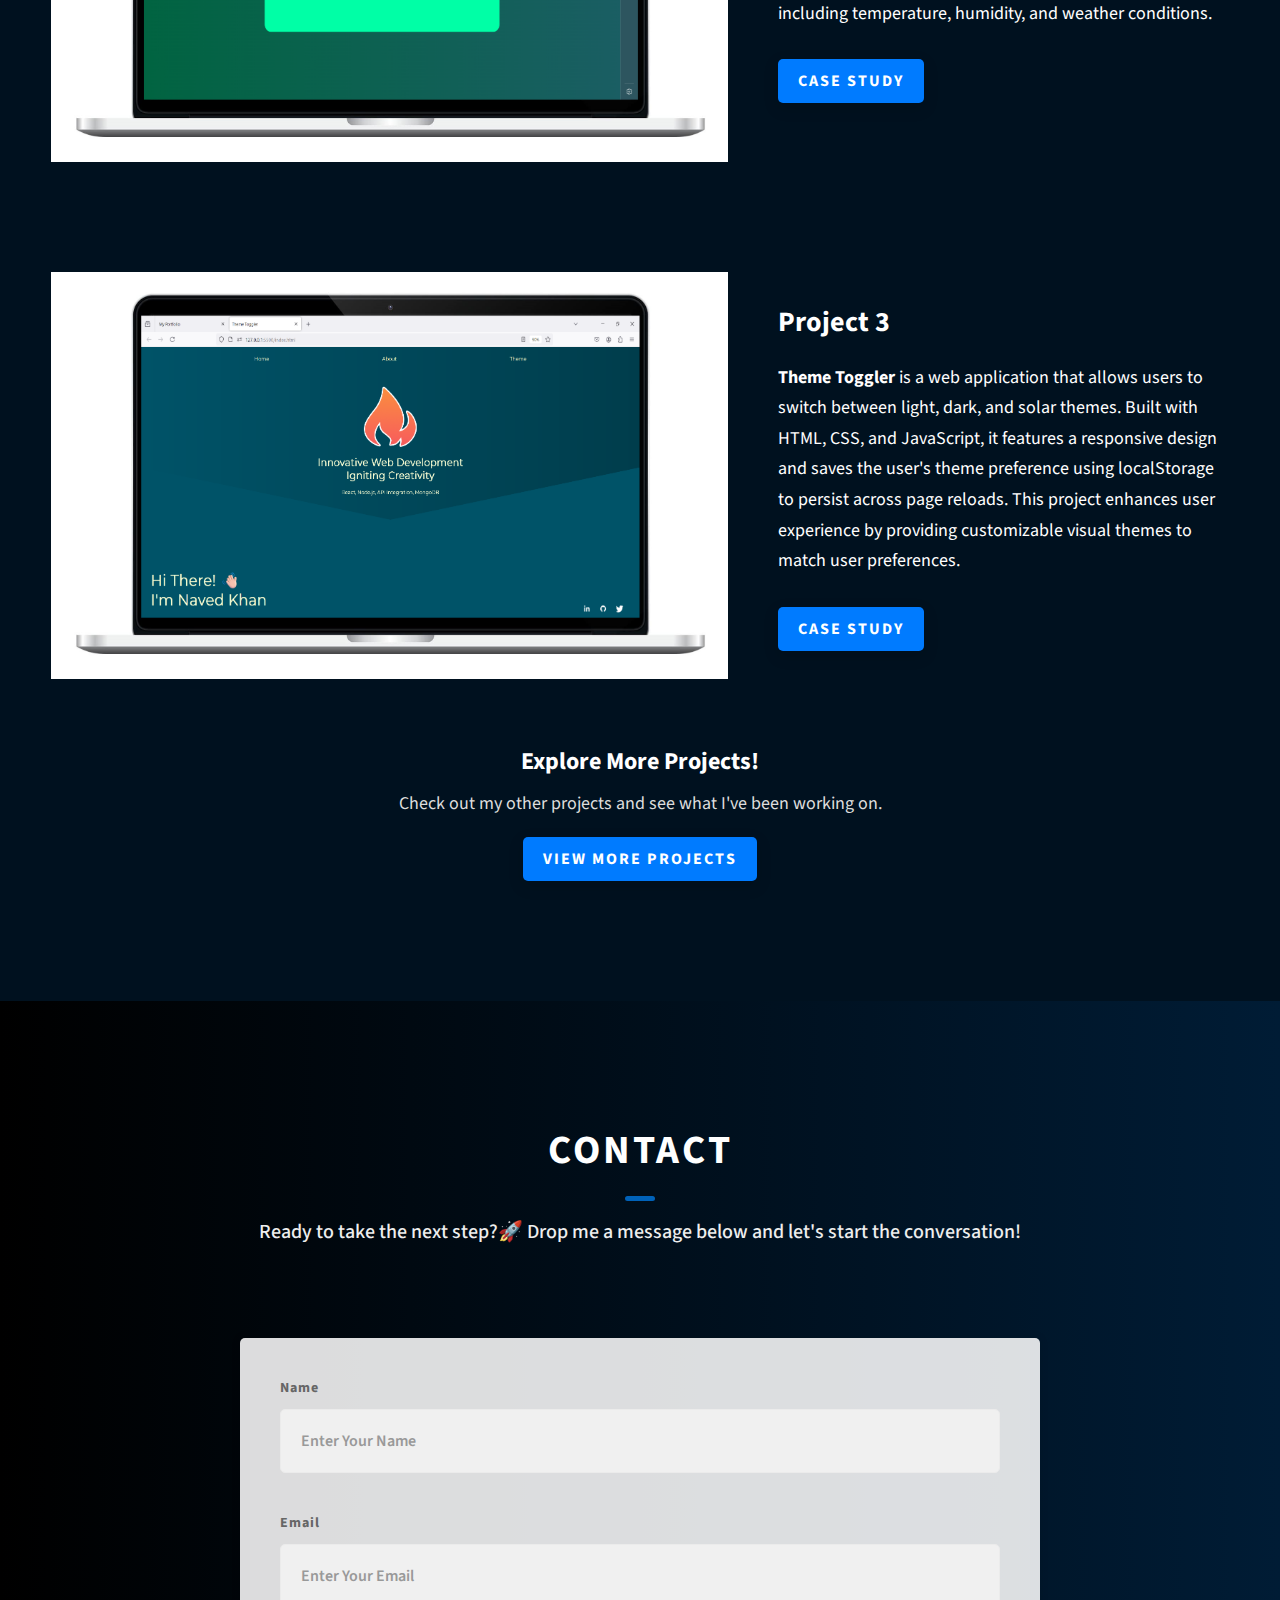
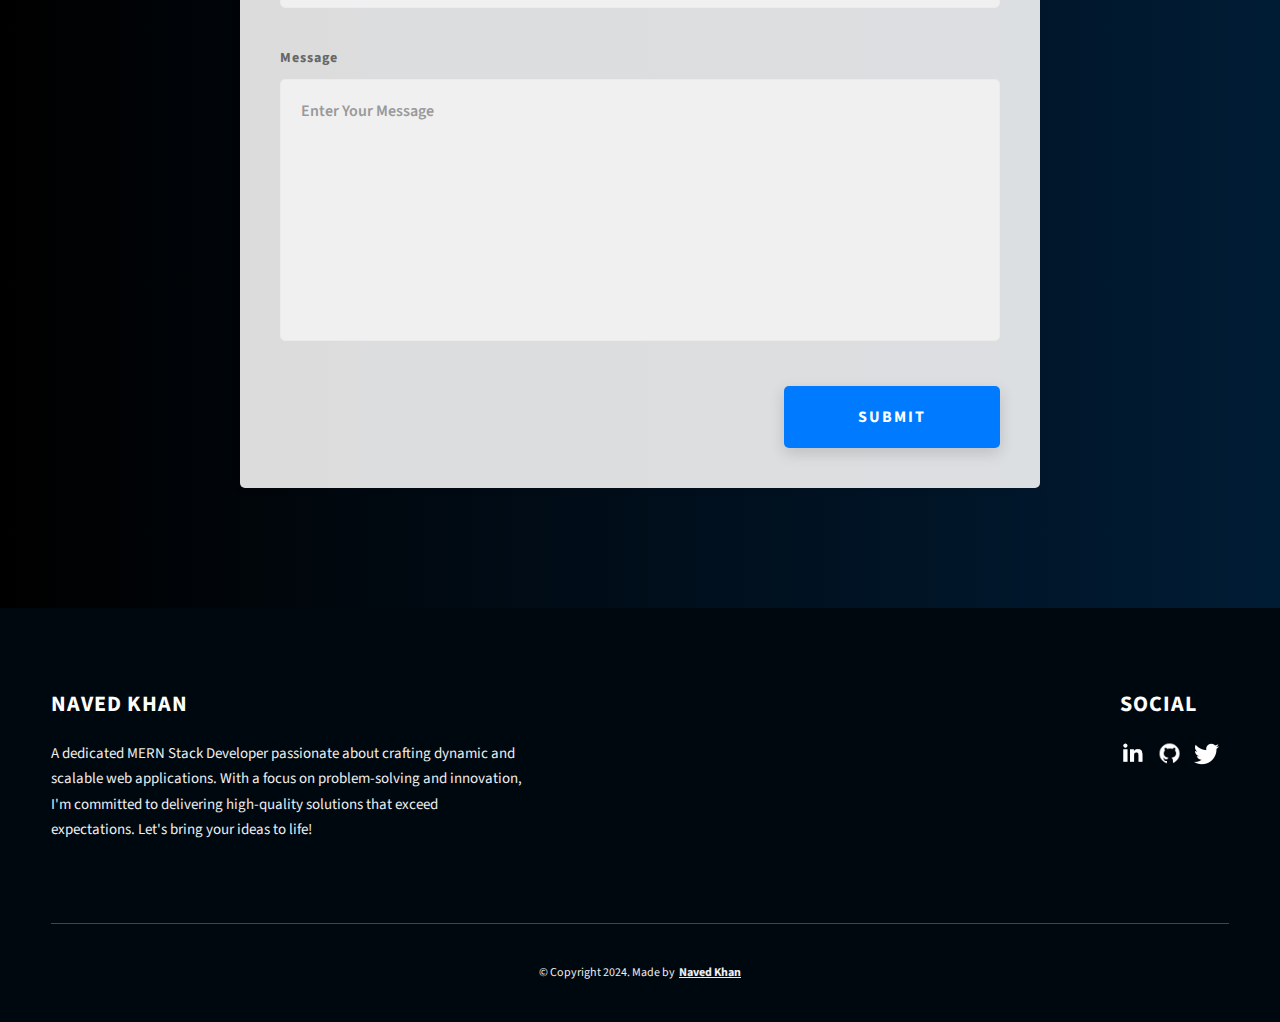
==== commit d1d51a19: "Update index.html" ====
--- a/index.html
+++ b/index.html
@@ -144,7 +144,7 @@
             <div class="about__content-details">
               <p class="about__content-details-para">
                 Hey! It's
-                <strong>John Doe</strong>
+                <strong>Naved Khan</strong>
                 and I'm a <strong> MERN Developer </strong> from <strong>Indore , India.</strong>
                 <br>
                 <br>
